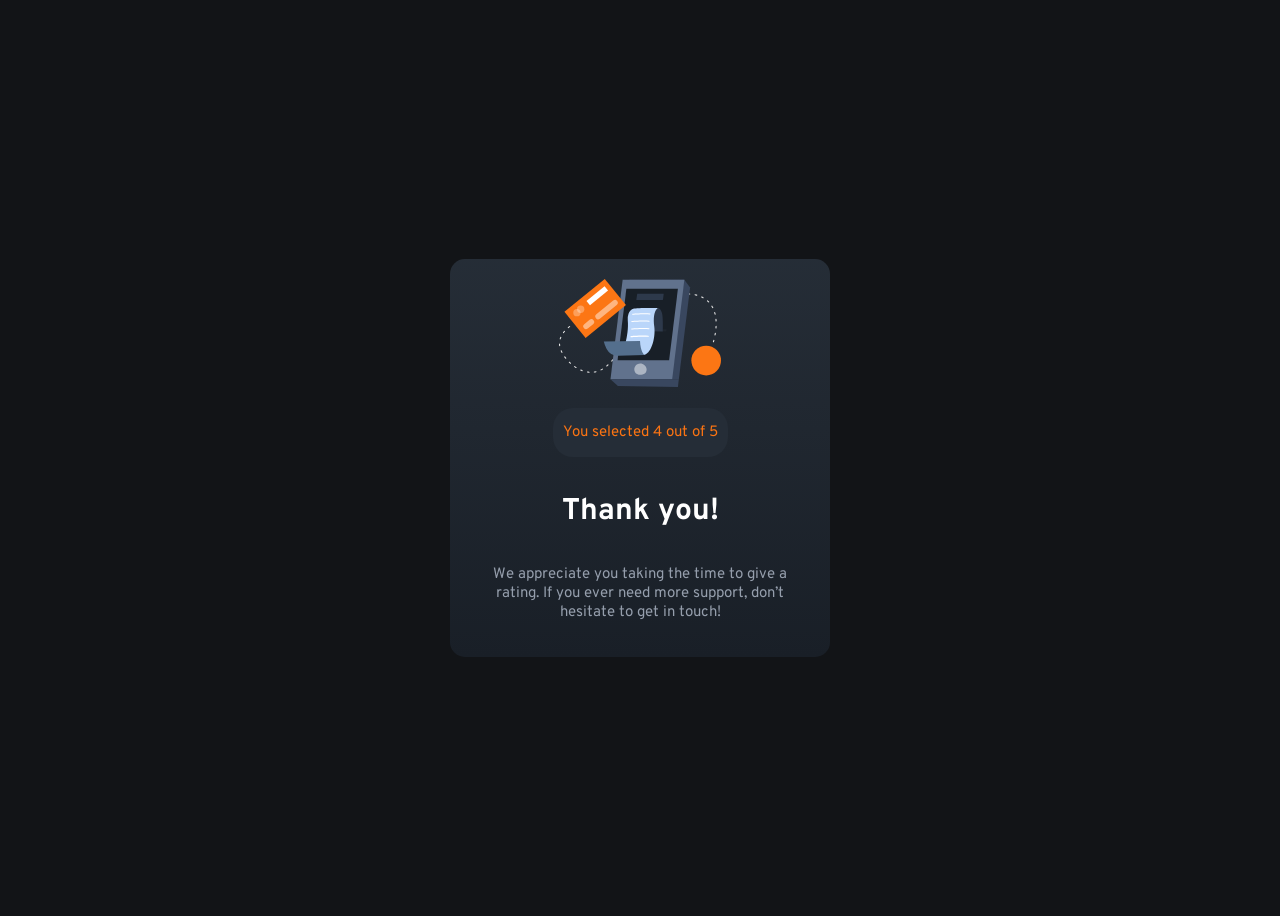
==== thank-you.html @ f1182887 "Thank-you page design added" ====
<!DOCTYPE html>
<html lang="en">
<head>
  <meta charset="UTF-8">
  <meta name="viewport" content="width=device-width, initial-scale=1.0">
  <link rel="icon" type="image/png" sizes="32x32" href="./images/favicon-32x32.png">
  <link rel="preconnect" href="https://fonts.googleapis.com">
  <link rel="preconnect" href="https://fonts.gstatic.com" crossorigin>
  <link href="https://fonts.googleapis.com/css2?family=Overpass:ital,wght@0,100..900;1,100..900&display=swap" rel="stylesheet">
  <link rel="stylesheet" href="styles/thank-you.css">
  <title>Frontend Mentor | Interactive rating component</title>
</head>
<body>
  <div class="container">
    <div class="image-box">
      <img src="images/illustration-thank-you.svg" alt="thank-you-illustration">
    </div>

    <p class="rating">You selected 4 out of 5</p>
    <h1>Thank you!</h1>
    <p class="description">We appreciate you taking the time to give a rating. If you ever need more support, 
      don’t hesitate to get in touch!
    </p>

  </div>  
</body>
</html>
---- styles/thank-you.css ----
body {
  min-height: 100vh;
  display: flex;
  justify-content: center;
  align-items: center;
  background-color: hsl(216, 12%, 8%);
  font-size: 15px;
  color: hsl(0, 100%, 100%);
  font-family: "Overpass", sans-serif;
  font-weight: 400;
}

.container {
  background-image: linear-gradient(hsl(213, 19%, 18%), rgb(25, 31, 39));
  border-radius: 15px;
  width: 30%;
  max-width: 400px;
  display: flex;
  flex-direction: column;
  align-items: center;
  padding: 20px 0;
}

.container h1 {
  font-weight: 700;
}

.description {
  text-align: center;
  width: 80%;
  color: hsl(217, 12%, 63%);
}

.rating {
  color: hsl(25, 97%, 53%);
  border-radius: 20px;
  background-color: hsl(213, 19%, 18%);
  padding: 15px 10px;
}

/* For mobile design */
@media(max-width: 414px) {
  
  .container {
    width: 90%;
    padding: 30px 0;
  }
}
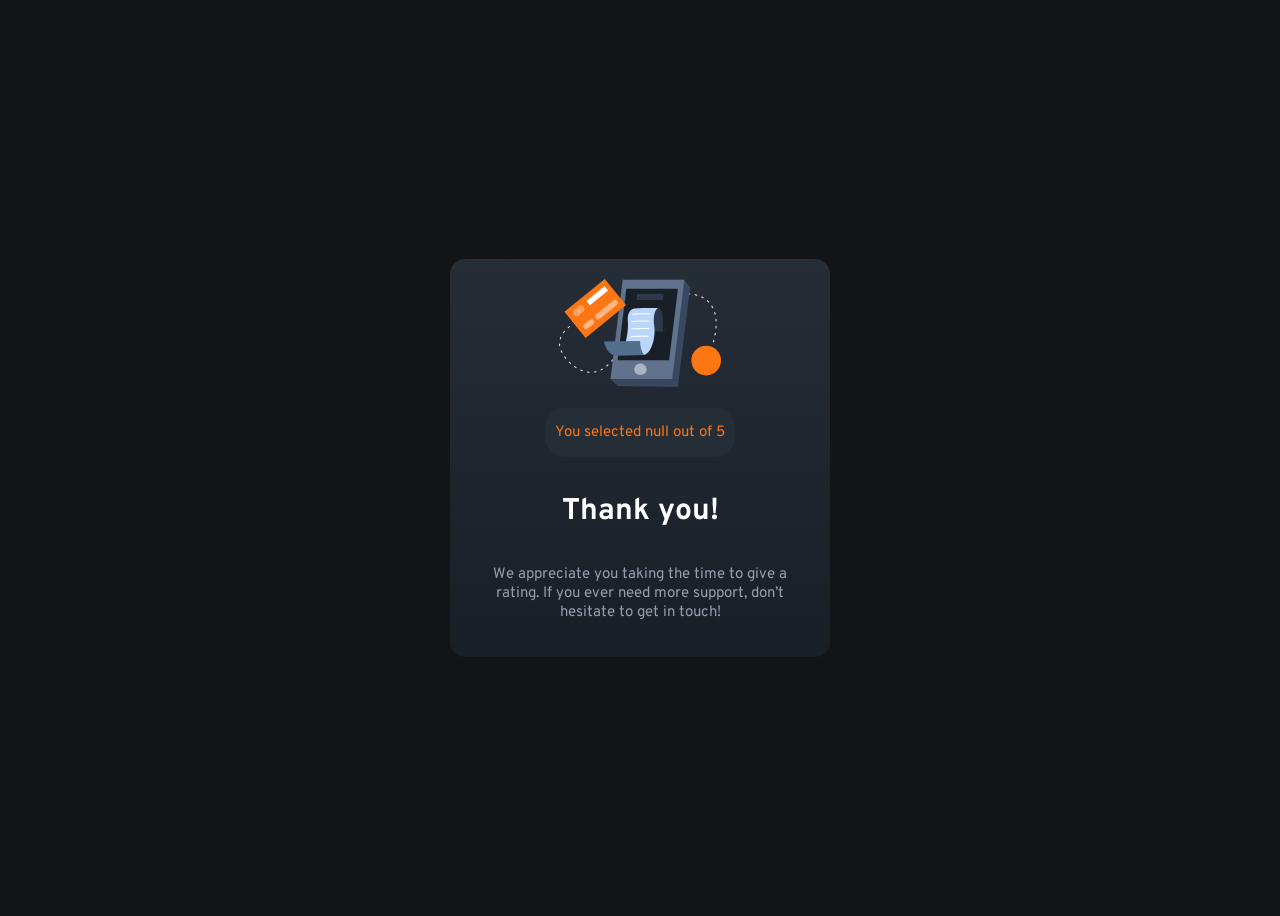
==== commit 439ff3e3: "project final version" ====
--- a/thank-you.html
+++ b/thank-you.html
@@ -16,12 +16,12 @@
       <img src="images/illustration-thank-you.svg" alt="thank-you-illustration">
     </div>
 
-    <p class="rating">You selected 4 out of 5</p>
+    <p class="rating js-ratings-paragraph"></p>
     <h1>Thank you!</h1>
     <p class="description">We appreciate you taking the time to give a rating. If you ever need more support, 
       don’t hesitate to get in touch!
     </p>
-
   </div>  
+  <script src="scripts/thank-you.js"></script>
 </body>
 </html>
